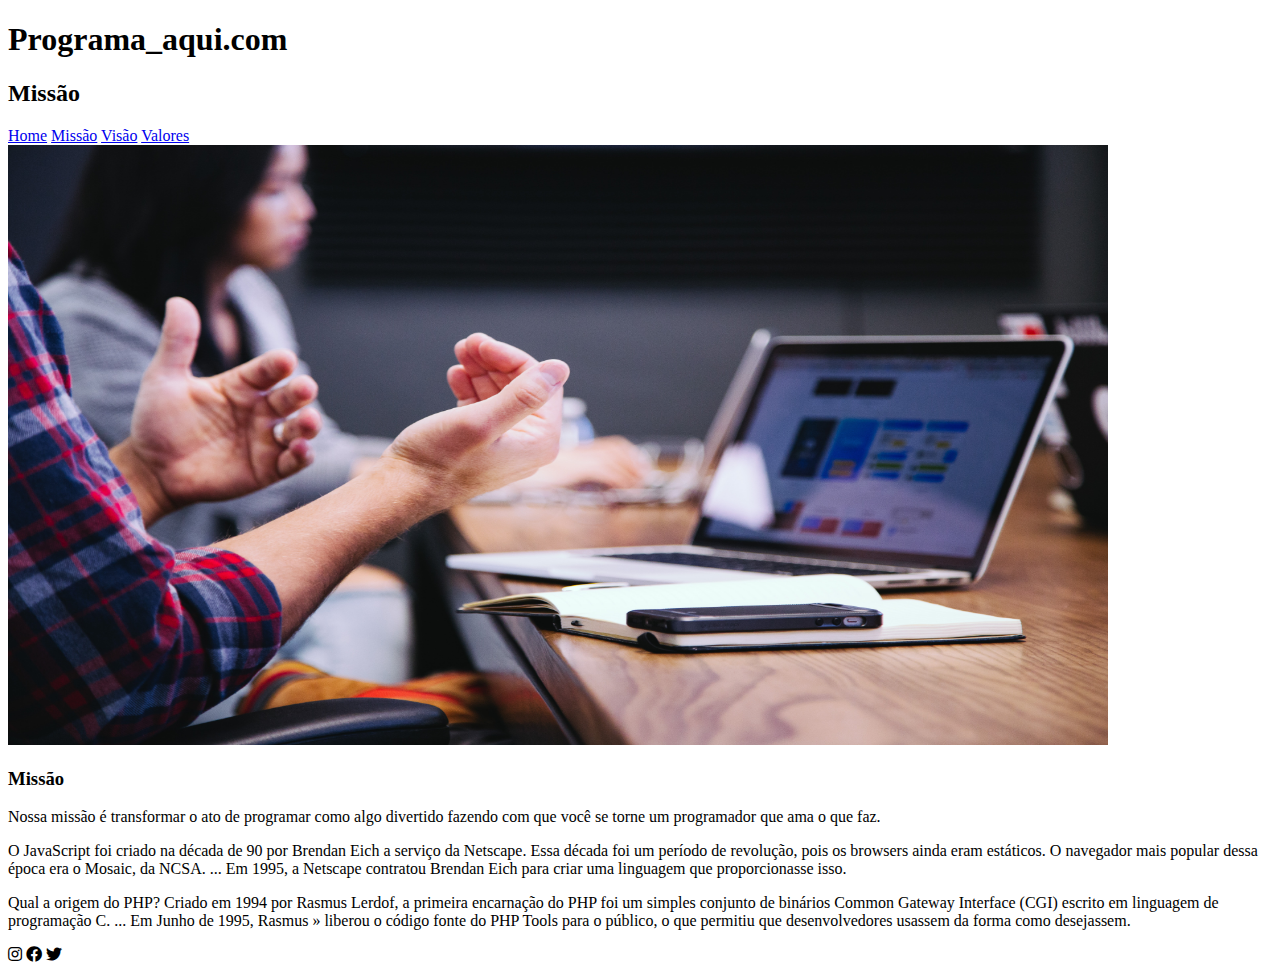
==== missao.html @ 05db24cf "Add files via upload" ====
<!DOCTYPE html>
<html lang="en">
<head>
    <meta charset="UTF-8">
    <meta http-equiv="X-UA-Compatible" content="IE=edge">
    <meta name="viewport" content="width=device-width, initial-scale=1.0">
    <title>Missão</title>
    <style>
        @import url(https://cdnjs.cloudflare.com/ajax/libs/font-awesome/5.15.4/css/all.min.css);
    </style>
</head>
<body>
    <section>
        <div>
            <h1>Programa_aqui.com</h1>
            <h2>Missão</h2>
            <a href="/index.html">Home</a>
            <a href="/missao.html">Missão</a>
            <a href="/visao.html">Visão</a>
            <a href="/valores.html">Valores</a>
        </div>
        <div>
            <img height="600px" width="1100px" src="/imagens/headway-5QgIuuBxKwM-unsplash.jpg" alt="">
        </div>
        <div>
            <h3>Missão</h3>
            <p>Nossa missão é transformar o ato de programar como algo divertido fazendo com que você se torne um programador que ama o que faz.</p>
            <p>O JavaScript foi criado na década de 90 por Brendan Eich a serviço da Netscape. Essa década foi um período de revolução, pois os browsers ainda eram estáticos. O navegador mais popular dessa época era o Mosaic, da NCSA. ... Em 1995, a Netscape contratou Brendan Eich para criar uma linguagem que proporcionasse isso.</p>
        </div>
        <div>
            <p>Qual a origem do PHP?
                Criado em 1994 por Rasmus Lerdof, a primeira encarnação do PHP foi um simples conjunto de binários Common Gateway Interface (CGI) escrito em linguagem de programação C. ... Em Junho de 1995, Rasmus » liberou o código fonte do PHP Tools para o público, o que permitiu que desenvolvedores usassem da forma como desejassem.</p>
        </div>
        <i class="fab fa-instagram"></i>
        <i class="fab fa-facebook"></i>
        <i class="fab fa-twitter"></i>
    </section>
</body>
</html>
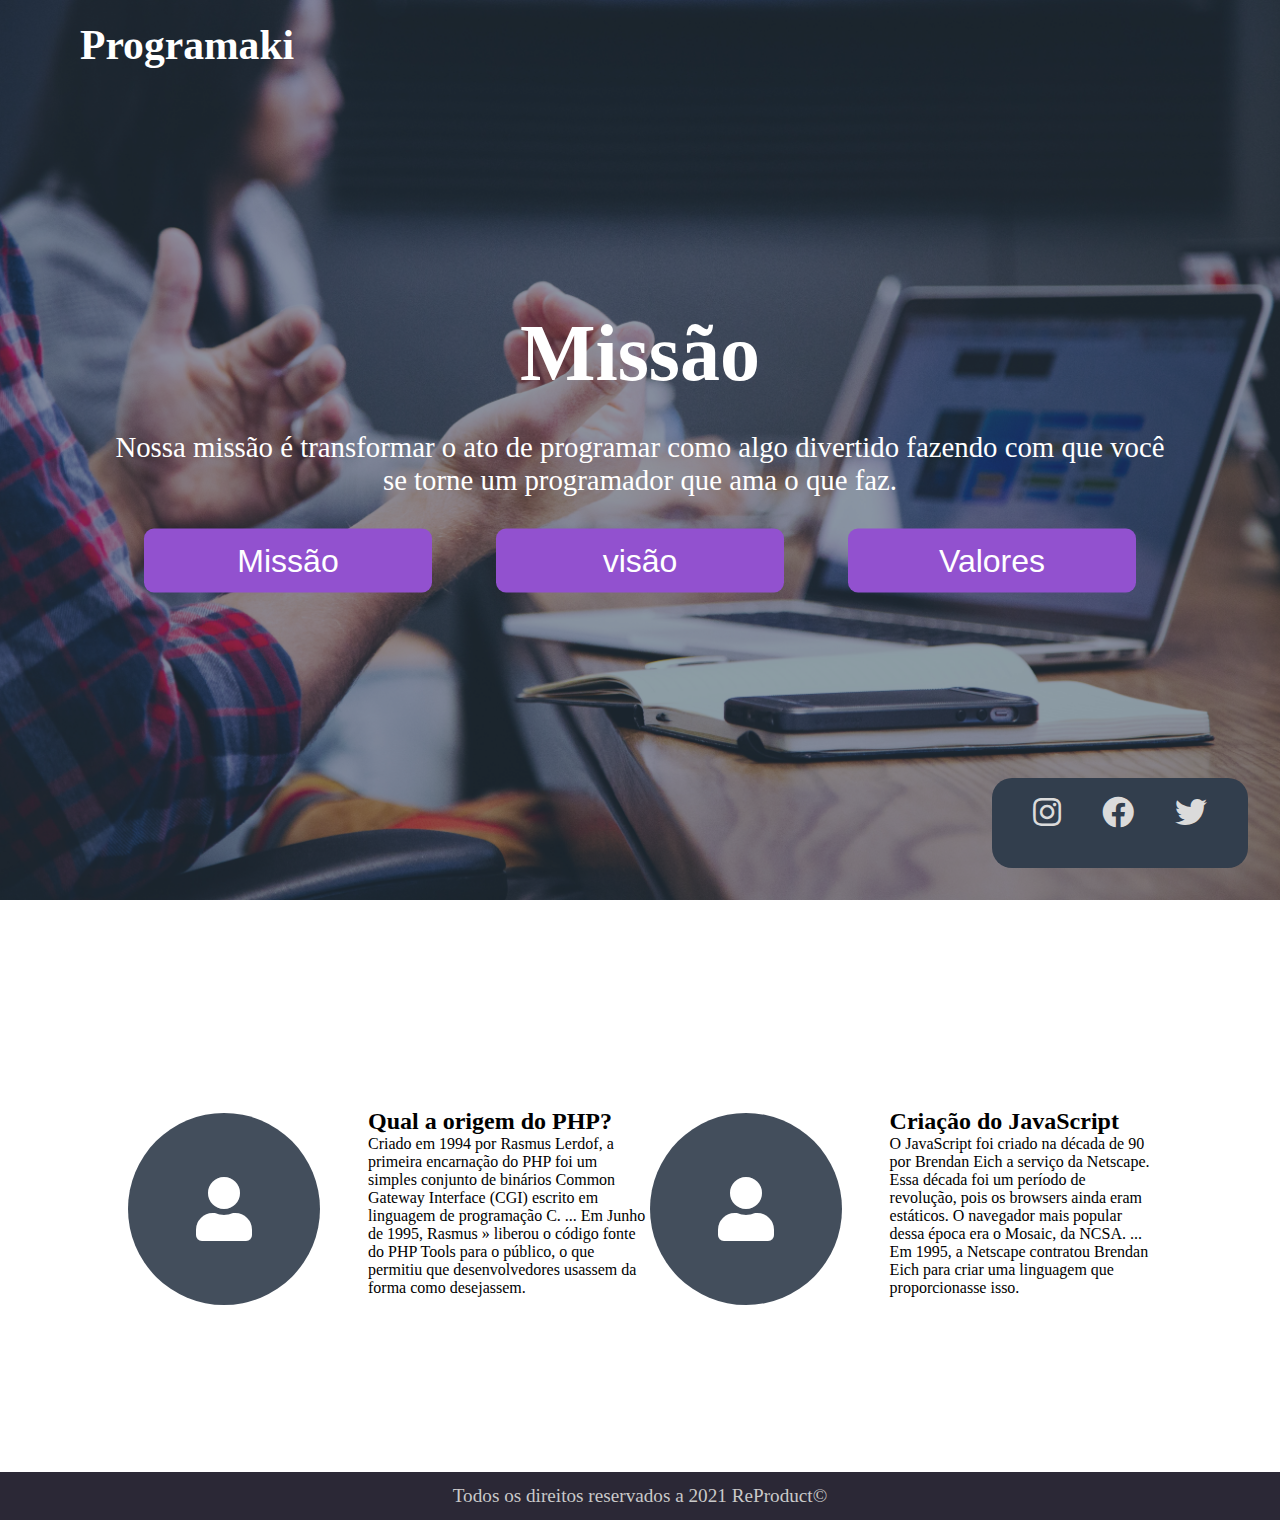
==== commit 5111d344: "Add files via upload" ====
--- a/missao.html
+++ b/missao.html
@@ -4,13 +4,63 @@
     <meta charset="UTF-8">
     <meta http-equiv="X-UA-Compatible" content="IE=edge">
     <meta name="viewport" content="width=device-width, initial-scale=1.0">
+    <link rel="stylesheet" href="style.css">
     <title>Missão</title>
-    <style>
-        @import url(https://cdnjs.cloudflare.com/ajax/libs/font-awesome/5.15.4/css/all.min.css);
-    </style>
 </head>
 <body>
-    <section>
+    <header>
+        <div class="logo">
+            <h1><a href="/index.html">Programaki</a></h1>
+        </div>
+    </header>
+    <section class="sessao-banner">
+        <div class="banner">
+            <div class="img-wrapper">
+                <img height="600px" width="1100px" src="/imagens/headway-5QgIuuBxKwM-unsplash.jpg" alt="">
+            </div>
+            <div class="banner-content">
+                <div class="banner-txt">
+                    <h1>Missão</h1>
+                    <p>Nossa missão é transformar o ato de programar como algo divertido fazendo com que você se torne um programador que ama o que faz.</p>
+                </div>
+                <div class="buttons">
+                    <button onclick="window.location.href='/missao.html'">Missão</button>
+                    <button onclick="window.location.href='/visao.html'">visão</button>
+                    <button onclick="window.location.href='/valores.html'">Valores</button>
+                </div>
+            </div>
+            <div class="icon-social">
+                <i class="fab fa-instagram"></i>
+                <i class="fab fa-facebook"></i>
+                <i class="fab fa-twitter"></i>
+            </div>
+        </div>
+    </section>
+    <section class="sessao-info">
+        <div class="info-content">
+            <div class="img-info">
+                <i class="fas fa-user"></i>
+            </div>
+            <div class="txt-info">
+                <h2>Qual a origem do PHP?</h2>
+                <p>Criado em 1994 por Rasmus Lerdof, a primeira encarnação do PHP foi um simples conjunto de binários Common Gateway Interface (CGI) escrito em linguagem de programação C. ... Em Junho de 1995, Rasmus » liberou o código fonte do PHP Tools para o público, o que permitiu que desenvolvedores usassem da forma como desejassem.</p>
+            </div>
+        </div>
+        <div class="info-content">
+            <div class="img-info">
+                <i class="fas fa-user"></i>
+            </div>
+            <div class="txt-info">
+                <h2>Criação do JavaScript</h2>
+                <p>O JavaScript foi criado na década de 90 por Brendan Eich a serviço da Netscape. Essa década foi um período de revolução, pois os browsers ainda eram estáticos. O navegador mais popular dessa época era o Mosaic, da NCSA. ... Em 1995, a Netscape contratou Brendan Eich para criar uma linguagem que proporcionasse isso.</p>
+            </div>
+        </div>
+    </section>
+    <footer>
+        <p>Todos os direitos reservados a 2021 ReProduct©</p>
+    </footer>
+    <!--
+<section>
         <div>
             <h1>Programa_aqui.com</h1>
             <h2>Missão</h2>
@@ -35,5 +85,6 @@
         <i class="fab fa-facebook"></i>
         <i class="fab fa-twitter"></i>
     </section>
+    -->
 </body>
 </html>--- a/style.css
+++ b/style.css
@@ -0,0 +1,165 @@
+@import url(https://cdnjs.cloudflare.com/ajax/libs/font-awesome/5.15.4/css/all.min.css);
+*{
+    margin: 0%;
+    padding: 0%;
+    box-sizing: border-box;
+    text-decoration: none;
+}
+header{
+    position: absolute;
+    display: flex;
+    align-items: center;
+    padding: 0 5rem;
+    height: 10vh;
+    width: 100%;
+    z-index: 100;
+    font-size: 1.3rem;
+}
+header a{
+    color: white;
+}
+.sessao-banner{
+    position: relative;
+    height: 100vh;
+    width: 100%;
+}
+.banner{
+    height: 100%;
+    width: 100%;
+}
+.img-wrapper{
+    background-color: rgba(0, 23, 43, 0.836);
+    overflow: hidden;
+    height: 100%;
+    width: 100%;
+}
+.img-wrapper img{
+    opacity: 0.5;
+    object-fit: cover;
+    height: 100%;
+    width: 100%;
+}
+.banner-content{
+    position: absolute;
+    left: 50%;
+    top: 50%;
+    transform: translate(-50%, -50%);
+    text-align: center;
+    color: white;
+}
+.banner-content h1{
+    font-size: 5rem;
+    margin-bottom: 2rem;
+}
+.banner-txt p{
+    margin-bottom: 2rem;
+    font-size: 1.8rem;
+}
+.buttons{
+    display: flex;
+}
+.buttons button{
+    background-color: rgb(146, 81, 207);
+    color: white;
+    height: 4rem;
+    width: 18rem;
+    font-size: 2rem;
+    border: none;
+    border-radius: 10px;
+    transition: .3s;
+    cursor: pointer;
+    margin: 0 2rem;
+}
+.buttons button:hover{
+    background-color: rgb(80, 43, 114) ;
+}
+.banner-content i{
+    font-size: 2rem;
+}
+.icon-social{
+    background-color: rgb(50, 62, 77);
+    position: absolute;
+    bottom: 2rem;
+    right: 2rem;
+    width: 20%;
+    height: 10%;
+    display: flex;
+    justify-content: space-evenly;
+    border-radius: 20px;
+}
+.icon-social i{
+    font-size: 2rem;
+    color: rgb(219, 219, 219);
+}
+.sessao-info{
+    margin-top: 2rem;
+    display: flex;
+    align-items: center;
+    height: 60vh;
+    width: 100%;
+    padding: 0 8rem;
+}
+.info-content{
+    display: flex;
+    align-items: center;
+    margin: 1rem 0;
+}
+.img-info i{
+    background-color: rgb(67, 78, 92) ;
+    height: 12rem;
+    width: 12rem;
+    font-size: 4rem;
+    display: flex;
+    align-items: center;
+    justify-content: center;
+    border-radius: 50%;
+    color: white;
+}
+.txt-info{
+    padding-left: 3rem;
+}
+
+table{
+    color: white;
+    position: absolute;
+    left: 50%;
+    top: 50%;
+    transform: translate(-50%, -50%);
+    height: 25rem;
+    width: 60rem;
+    font-size: 1.4rem;
+}
+table, th, td{
+    border: 4px solid rgb(255, 255, 255);
+    border-collapse: collapse;
+}
+td{
+    padding-left: 1rem;
+}
+body i{
+    margin-top: 7%;
+}
+.go-back{
+    background-color: blueviolet;
+    padding: 1.5rem;
+    border-radius: 50%;
+    position: absolute;
+    top: 3rem;
+    left: 5rem;
+}
+.go-back i{
+    font-size: 2rem;
+    color: white;
+}
+footer{
+    background-color: rgb(43, 40, 54);
+    font-size: 1.2rem;
+    display: flex;
+    align-items: center;
+    justify-content: center;
+    height: 3rem;
+    width: 100%;
+}
+footer p{
+    color: rgb(201, 201, 201);
+}